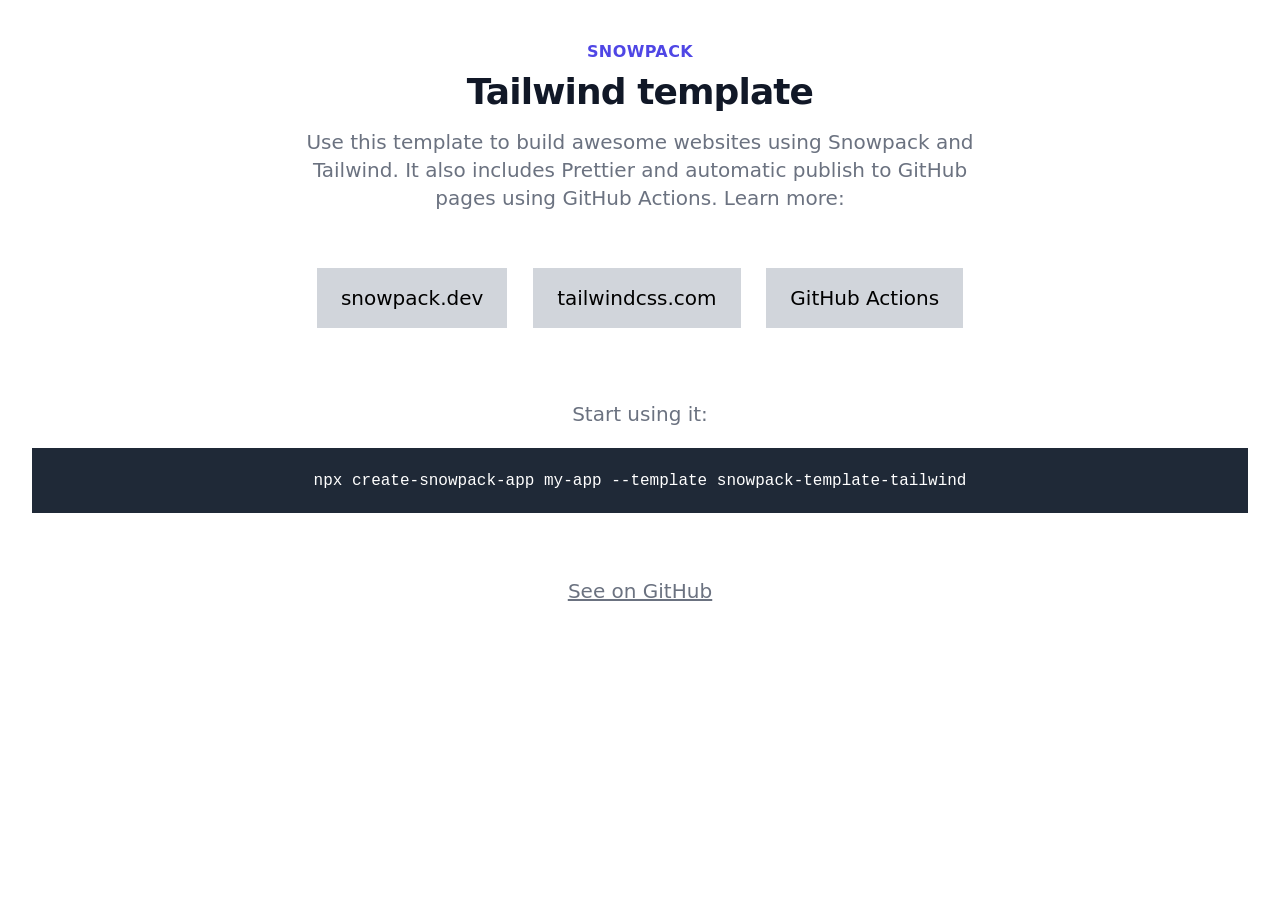
==== index.html @ cb16b182 "deploy: 16a47f35cff13f8bedfee9e70f96a0923cc23343" ====
<!DOCTYPE html>
<html lang="en">
  <head>
    <meta charset="utf-8" />
    <link rel="icon" href="/favicon.ico" />
    <meta name="viewport" content="width=device-width, initial-scale=1" />
    <meta
      name="description"
      content="Web site created using create-snowpack-app"
    />
    <!--
      Snowpack will replace / with the value you have for `baseUrl` in `snowpack.config.js`.
      Make sure to update it with your GitHub Page URL. https://<your-username>.github.io/<your-repo-name>

      More about config options:
      - https://www.snowpack.dev/reference/configuration#buildoptions.baseurl
    -->
    <link
      rel="stylesheet"
      type="text/css"
      href="/_dist_/index.css"
    />
    <title>Snowpack & Tailwind App</title>
  </head>
  <body>
    <!--
      This HTML file is a template.

      To begin the development, run `npm start` or `yarn start`.
      To create a production bundle, use `npm run build` or `yarn build`.

      Start modyfing from here.
    -->
    <div class="py-10 max-w-screen-xl mx-auto px-4 sm:px-6 lg:px-8">
      <div class="text-center">
        <p
          class="text-base leading-6 text-indigo-600 font-semibold tracking-wide uppercase"
        >
          Snowpack
        </p>
        <h3
          class="mt-2 text-3xl leading-8 font-extrabold tracking-tight text-gray-900 sm:text-4xl sm:leading-10"
        >
          Tailwind template
        </h3>
        <p class="mt-4 max-w-2xl text-xl leading-7 text-gray-500 mx-auto">
          Use this template to build awesome websites using Snowpack and
          Tailwind. It also includes Prettier and automatic publish to GitHub
          pages using GitHub Actions. Learn more:
        </p>
        <ul
          class="text-xl leading-7 sm:flex justify-around sm:max-w-2xl sm:mx-auto mt-10"
        >
          <li class="my-4 p-4 px-6 bg-gray-300 hover:bg-gray-500">
            <a href="https://snowpack.dev" target="_blank">snowpack.dev</a>
          </li>
          <li class="my-4 p-4 px-6 bg-gray-300 hover:bg-gray-500">
            <a href="https://tailwindcss.com" target="_blank"
              >tailwindcss.com</a
            >
          </li>
          <li class="my-4 p-4 px-6 bg-gray-300 hover:bg-gray-500">
            <a
              href="https://docs.github.com/en/free-pro-team@latest/actions"
              target="_blank"
              >GitHub Actions</a
            >
          </li>
        </ul>
        <p class="mt-14 text-xl leading-7 text-gray-500">Start using it:</p>
        <div class="my-5 bg-gray-800 p-5 text-white">
          <code>
            npx create-snowpack-app my-app --template snowpack-template-tailwind
          </code>
        </div>
        <p class="mt-16 text-xl leading-7 text-gray-500 underline">
          <a href="https://github.com/jonalvarezz/snowpack-template-tailwind"
            >See on GitHub</a
          >
        </p>
      </div>
    </div>

    <!-- Add more scripts here -->
    <script type="module" src="/_dist_/index.js"></script>
  </body>
</html>
---- _dist_/index.css ----
@import "../_snowpack/pkg/tailwindcss/dist/base.css";
@import "../_snowpack/pkg/tailwindcss/dist/components.css";
@import "../_snowpack/pkg/tailwindcss/dist/utilities.css";
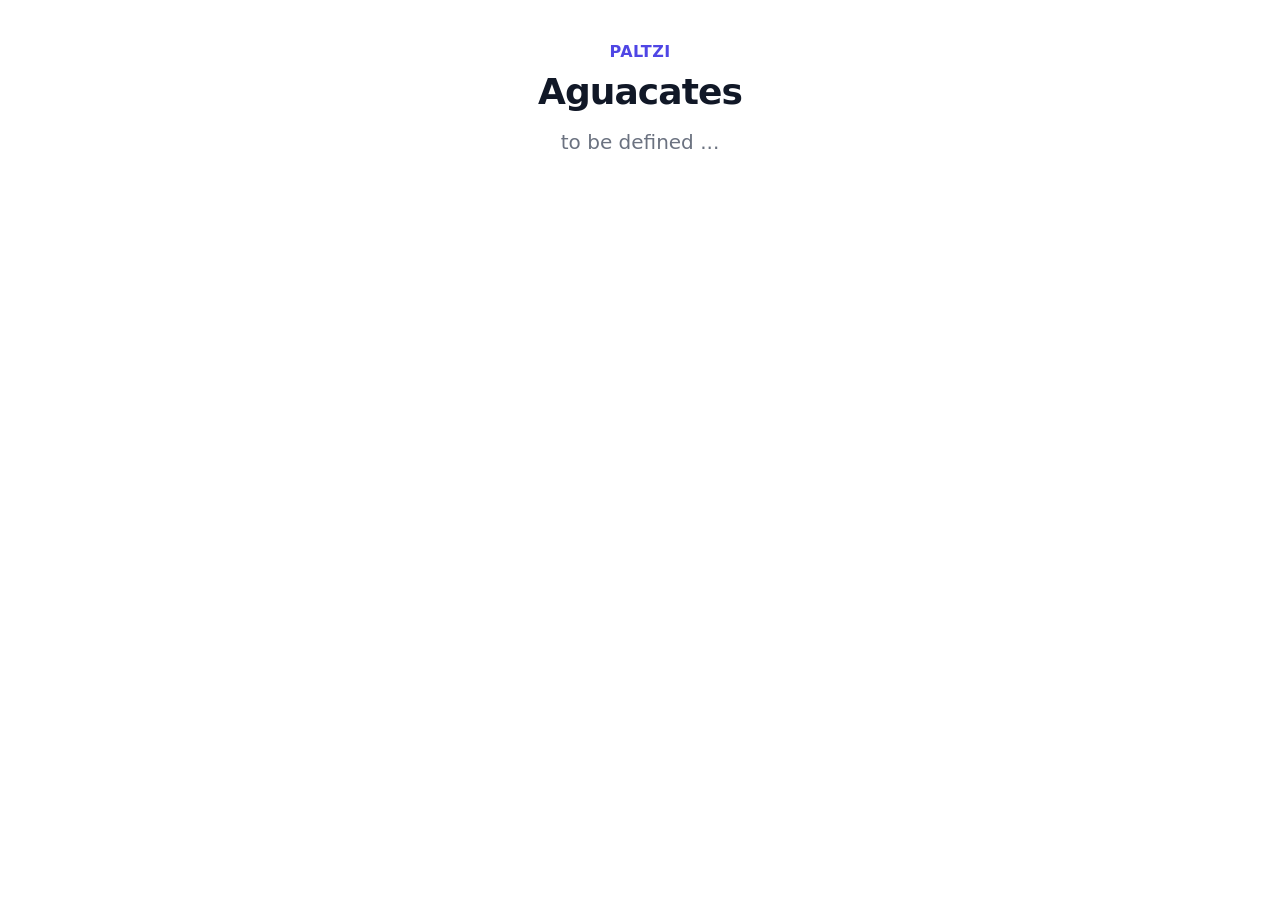
==== commit 53e412bc: "deploy: 2edebb38ded8c81584327850a5c3a21bc37e637c" ====
--- a/index.html
+++ b/index.html
@@ -36,49 +36,18 @@
         <p
           class="text-base leading-6 text-indigo-600 font-semibold tracking-wide uppercase"
         >
-          Snowpack
+          Paltzi
         </p>
         <h3
           class="mt-2 text-3xl leading-8 font-extrabold tracking-tight text-gray-900 sm:text-4xl sm:leading-10"
         >
-          Tailwind template
+          Aguacates
         </h3>
         <p class="mt-4 max-w-2xl text-xl leading-7 text-gray-500 mx-auto">
-          Use this template to build awesome websites using Snowpack and
-          Tailwind. It also includes Prettier and automatic publish to GitHub
-          pages using GitHub Actions. Learn more:
-        </p>
-        <ul
-          class="text-xl leading-7 sm:flex justify-around sm:max-w-2xl sm:mx-auto mt-10"
-        >
-          <li class="my-4 p-4 px-6 bg-gray-300 hover:bg-gray-500">
-            <a href="https://snowpack.dev" target="_blank">snowpack.dev</a>
-          </li>
-          <li class="my-4 p-4 px-6 bg-gray-300 hover:bg-gray-500">
-            <a href="https://tailwindcss.com" target="_blank"
-              >tailwindcss.com</a
-            >
-          </li>
-          <li class="my-4 p-4 px-6 bg-gray-300 hover:bg-gray-500">
-            <a
-              href="https://docs.github.com/en/free-pro-team@latest/actions"
-              target="_blank"
-              >GitHub Actions</a
-            >
-          </li>
-        </ul>
-        <p class="mt-14 text-xl leading-7 text-gray-500">Start using it:</p>
-        <div class="my-5 bg-gray-800 p-5 text-white">
-          <code>
-            npx create-snowpack-app my-app --template snowpack-template-tailwind
-          </code>
-        </div>
-        <p class="mt-16 text-xl leading-7 text-gray-500 underline">
-          <a href="https://github.com/jonalvarezz/snowpack-template-tailwind"
-            >See on GitHub</a
-          >
+        to be defined ...
         </p>
       </div>
+      <div id='app'></div>
     </div>
 
     <!-- Add more scripts here -->
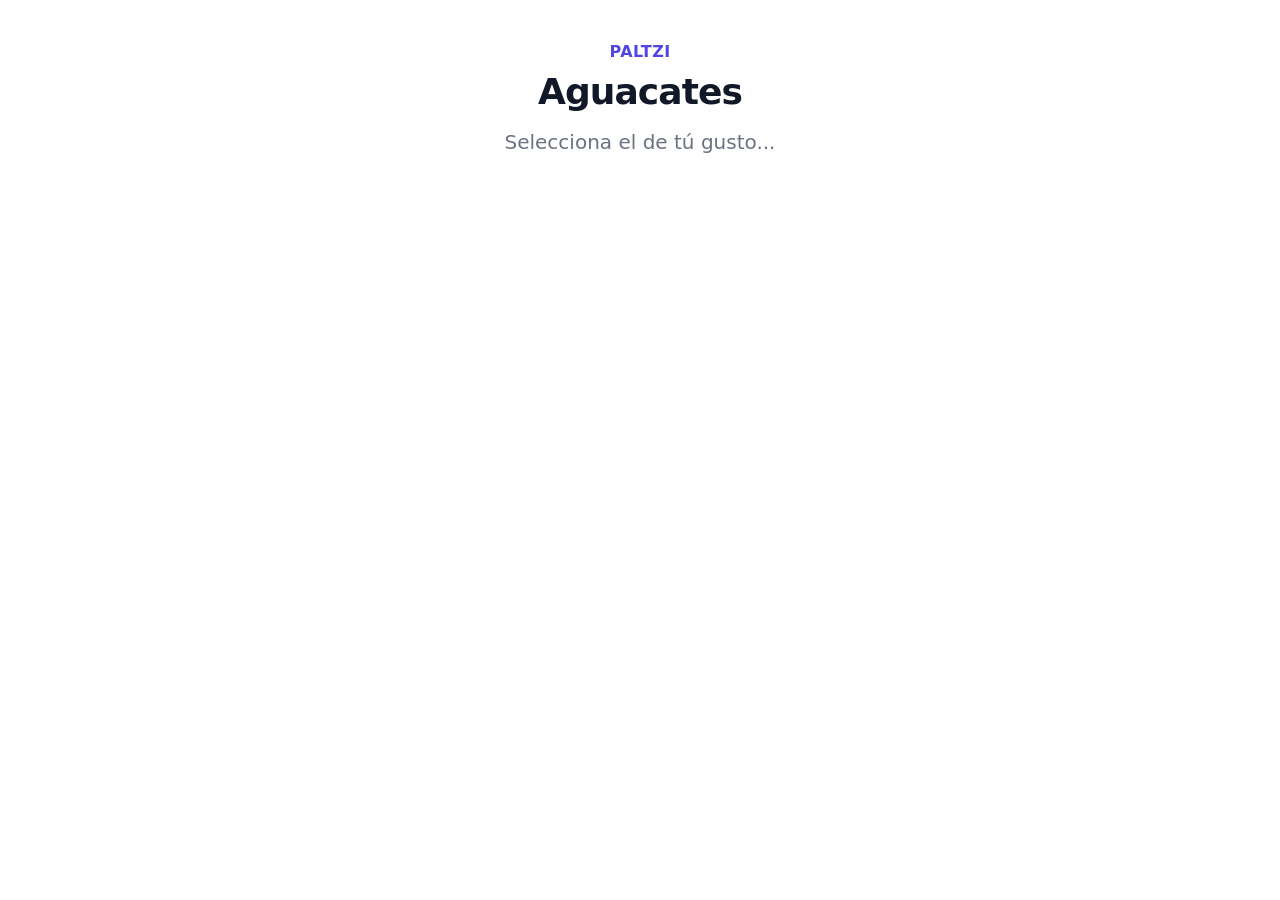
==== commit 28e74402: "deploy: 46032d25d44d09e74501bf7cec046ec93baedd07" ====
--- a/index.html
+++ b/index.html
@@ -44,10 +44,10 @@
           Aguacates
         </h3>
         <p class="mt-4 max-w-2xl text-xl leading-7 text-gray-500 mx-auto">
-        to be defined ...
+        Selecciona el de tú gusto...
         </p>
       </div>
-      <div id='app'></div>
+      <div id='app' class="grid grid-cols-1  md:grid-cols-2 lg:grid-cols-3 gap-4"></div>
     </div>
 
     <!-- Add more scripts here -->
--- a/_dist_/index.css
+++ b/_dist_/index.css
@@ -1,3 +1,7 @@
 @import "../_snowpack/pkg/tailwindcss/dist/base.css";
 @import "../_snowpack/pkg/tailwindcss/dist/components.css";
 @import "../_snowpack/pkg/tailwindcss/dist/utilities.css";
+/* 
+.muy-grande {
+  font-size: 3rem;
+} */
